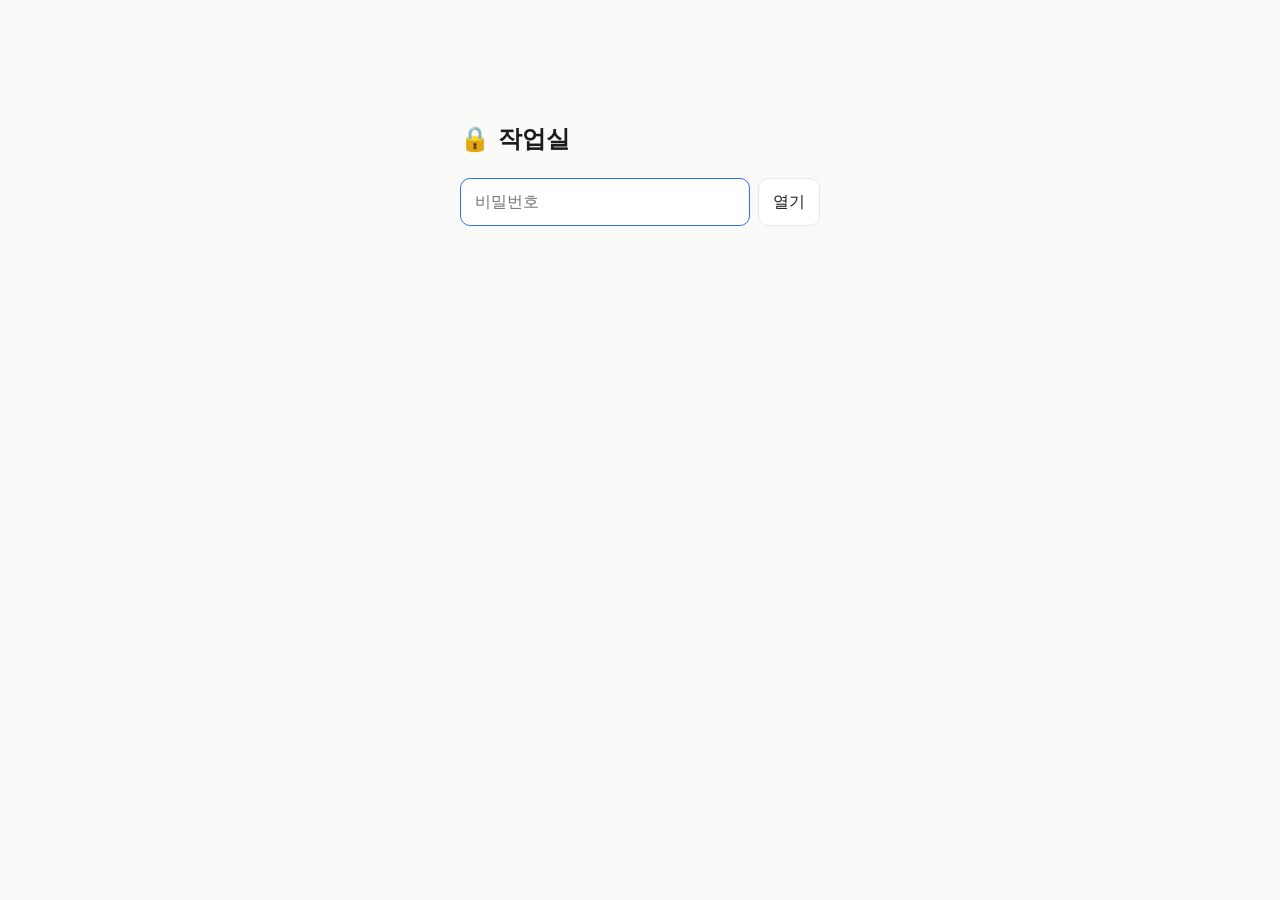
==== desk/index.html @ 9ed0ebb3 "작업실(비밀번호로 여는 개인 링크 페이지)과 푸터의 작은 입구 추가 - desk/index.html: 링크 목록을 AES-256-GCM으로 암호화해 둔 페이지(noindex)   " ====
<!doctype html>
<html lang="ko">
<head>
<meta charset="utf-8">
<meta name="viewport" content="width=device-width, initial-scale=1">
<meta name="robots" content="noindex, nofollow">
<title>작업실</title>
<link rel="icon" href="../favicon.svg" type="image/svg+xml">
<link rel="stylesheet" href="https://maker-ssam.github.io/korean-ofl-fonts/fonts/pretendard/pretendard.css">
<link rel="stylesheet" href="../style.css">
<style>
  .lock { max-width: 360px; margin: 0 auto; padding: 120px 0 64px; }
  .lock h1 { margin: 0 0 20px; font-size: 24px; font-weight: 700; }
  .lock form { display: flex; gap: 8px; }
  .lock input, .lock button {
    font: inherit; font-size: 16px; padding: 10px 14px;
    border: 1px solid var(--line); border-radius: 10px; background: var(--surface); color: var(--text);
  }
  .lock input { flex: 1; min-width: 0; }
  .lock button { cursor: pointer; }
  .lock button:hover, .lock input:focus { border-color: var(--accent); outline: none; }
  .lock .msg { min-height: 1.6em; margin: 10px 0 0; color: var(--muted); font-size: 14px; }
  .desk h1 { margin: 0; padding: 72px 0 8px; font-size: 32px; font-weight: 800; }
  .links { display: grid; gap: 10px; grid-template-columns: repeat(auto-fill, minmax(260px, 1fr)); }
  .links a {
    display: block; padding: 14px 16px; text-decoration: none;
    background: var(--surface); border: 1px solid var(--line); border-radius: var(--radius);
  }
  .links a:hover, .links a:focus-visible { border-color: var(--accent); }
  .links b { display: block; font-weight: 700; }
  .links span { display: block; margin-top: 2px; color: var(--muted); font-size: 14px; }
</style>
</head>
<body>
<div class="wrap">
  <div class="lock" id="lock">
    <h1>🔒 작업실</h1>
    <form id="f">
      <input type="password" id="pw" placeholder="비밀번호" autocomplete="current-password" autofocus>
      <button>열기</button>
    </form>
    <p class="msg" id="msg"></p>
  </div>
  <div class="desk" id="desk" hidden></div>
</div>

<script>
// 링크 목록은 아래에 암호화되어 있다. 원본과 만드는 법은 OneDrive Claude-code/desk/ (공개 저장소 밖)
const BOX = {"iter":600000,"salt":"27OG2Hh09kHaTpF2Iz6tmQ==","iv":"L48o/+jxcD1jJ3VY","ct":"msnY4qgDZH9sbn7Al+f5xOzbXQzN7waAhzKqEv/V2LVVbulz5zRFQxxw6t7kmi4ddJxsNQ6nkGicgsZ4ZWv9JMq7kEKpsTfEKSUo9Sa2rWBx/SW2gRkKXGWaapMMXHfkVMM/cpk2kF06ZP0C9vW86gb4r9JS/7OX4XH7/Br5oWyAWi5jmOqmWBCyH5XzHWE8tWztkBHWwtz3A+qBj4gBgjH/bfURie5566QsDQqqOgoXexLxmBDggdoZM2cFXmLpuVU/Pd4nrfg9BuHpfkv/M9Aokbs+qiHIlz/K6PoTnCN20ExPhGLIdDbCJAOSbUqStCk6uhZzS2IvWoff/aReuBQFLZHj2Nk/[base64]/3OXxN9HAZ02BwhuM2vVSZKnMpiNHZHCV5G34v4K9uS6I5dB8pzE98pPdFF0AWPbfy2Zh8fL5TARccoU5M5anFugmmtC4FrvJjxs4pzlvyBgThhGhfY9i0eNbK6OapFMz0hm7hEp+/7okj9cVj8Yoe77LUKsApMgDrNSYB+fFU5CiZ46zkL5VobRvFkagIBu7QZFHw0vET2zTxq9j2k1FlX6pzXX7YzHFk45ohSqtirHOD+CVF8ksvnN3fcOlLQeOlmQOtKXY/SxKWn8XD6fzT8hE6LU5s24BerijLQ8SWiJEHDG79wNEJ1C2UsmsXS1Nyo0l+sZb5tC8jRWu3vwNbabm8OjXwEiRyM7F0ImkY4qK46N1BJjUilf/VxjMnDZIZkojLDuEKOVhp1zbqpXXnoWmNcOVkZSwny7xNn91A=="};
const b64 = s => Uint8Array.from(atob(s), c => c.charCodeAt(0));
const el = (tag, cls, text) => { const e = document.createElement(tag); if (cls) e.className = cls; if (text) e.textContent = text; return e; };

async function open(pw) {
  const base = await crypto.subtle.importKey('raw', new TextEncoder().encode(pw.normalize('NFC')), 'PBKDF2', false, ['deriveKey']);
  const key = await crypto.subtle.deriveKey({ name: 'PBKDF2', salt: b64(BOX.salt), iterations: BOX.iter, hash: 'SHA-256' },
    base, { name: 'AES-GCM', length: 256 }, false, ['decrypt']);
  const plain = await crypto.subtle.decrypt({ name: 'AES-GCM', iv: b64(BOX.iv) }, key, b64(BOX.ct));
  return JSON.parse(new TextDecoder().decode(plain));
}

function show(d) {
  const desk = document.getElementById('desk');
  desk.append(el('h1', '', d.title || '작업실'));
  (d.groups || []).forEach(g => {
    const s = el('section'); s.append(el('h2', '', g.title));
    const box = el('div', 'links');
    (g.links || []).forEach(l => {
      const a = el('a'); a.href = l.url; a.target = '_blank'; a.rel = 'noopener noreferrer';
      a.append(el('b', '', l.label));
      if (l.note) a.append(el('span', '', l.note));
      box.append(a);
    });
    s.append(box); desk.append(s);
  });
  document.getElementById('lock').hidden = true;
  desk.hidden = false;
}

document.getElementById('f').addEventListener('submit', async e => {
  e.preventDefault();
  const msg = document.getElementById('msg');
  msg.textContent = '여는 중…';
  try { show(await open(document.getElementById('pw').value)); }
  catch { msg.textContent = '비밀번호가 맞지 않아요.'; }
});
</script>
</body>
</html>
---- style.css ----
/* 기본 디자인. 나중에 나만의 디자인으로 바꿀 때는 :root 값부터 고친다. */
:root {
  --bg: #fafaf9;
  --surface: #ffffff;
  --text: #1c1c1e;
  --muted: #6b6b70;
  --line: #e6e6e3;
  --accent: #2f6fed;
  --tag-bg: #f0f0ee;
  --thumb-bg: #ecebe8;

  --font: '프리텐다드', system-ui, -apple-system, 'Apple SD Gothic Neo', 'Malgun Gothic', sans-serif;
  --radius: 14px;
  --gap: 20px;
  --max: 1080px;
}

@media (prefers-color-scheme: dark) {
  :root {
    --bg: #141416;
    --surface: #1d1d20;
    --text: #ececee;
    --muted: #9a9aa0;
    --line: #2c2c30;
    --accent: #7aa2ff;
    --tag-bg: #26262a;
    --thumb-bg: #26262a;
  }
}

* { box-sizing: border-box; }
html { -webkit-text-size-adjust: 100%; }
body {
  margin: 0;
  background: var(--bg);
  color: var(--text);
  font-family: var(--font);
  line-height: 1.6;
  word-break: keep-all;
}
a { color: inherit; }

.wrap { max-width: var(--max); margin: 0 auto; padding: 0 16px; }

/* 자기소개 */
.profile { padding: 72px 0 48px; }
.profile h1 { margin: 0; font-size: clamp(32px, 6vw, 48px); font-weight: 800; letter-spacing: -0.02em; }
.profile .role { margin: 6px 0 0; color: var(--muted); font-size: 17px; }
.profile .intro { margin: 20px 0 0; max-width: 36em; font-size: 18px; white-space: pre-line; }
.profile .links { display: flex; flex-wrap: wrap; gap: 10px 12px; margin: 20px 0 0; padding: 0; list-style: none; }
.profile .links a {
  display: inline-block; padding: 6px 14px;
  border: 1px solid var(--line); border-radius: 999px;
  text-decoration: none; font-size: 15px;
}
.profile .links a:hover { border-color: var(--accent); color: var(--accent); }

/* 묶음 */
section { padding: 32px 0; }
section h2 { margin: 0 0 20px; font-size: 22px; font-weight: 700; }
section h2 small { margin-left: 8px; color: var(--muted); font-size: 15px; font-weight: 400; }

.grid { display: grid; gap: var(--gap); grid-template-columns: repeat(auto-fill, minmax(300px, 1fr)); }
.grid.small { grid-template-columns: repeat(auto-fill, minmax(220px, 1fr)); }

/* 카드 */
.card {
  display: flex; flex-direction: column;
  background: var(--surface);
  border: 1px solid var(--line);
  border-radius: var(--radius);
  overflow: hidden;
  text-decoration: none;
  transition: transform .15s, border-color .15s;
}
a.card:hover { transform: translateY(-2px); border-color: var(--accent); }
/* 링크 없는 카드(진행 중): 누를 수 없다는 티를 낸다 */
div.card { background: transparent; border-style: dashed; }

.thumb { aspect-ratio: 16 / 9; background: var(--thumb-bg); overflow: hidden; }
.thumb img { width: 100%; height: 100%; object-fit: cover; display: block; }
.thumb.blank { display: grid; place-items: center; padding: 16px; text-align: center; color: var(--muted); font-weight: 700; font-size: 18px; }
.thumb.blank span { padding: 4px 14px; border: 1px dashed var(--muted); border-radius: 999px; font-size: 14px; font-weight: 400; }

.notice { margin: 0; color: var(--muted); }

.body { padding: 16px 18px 18px; }
.body h3 { margin: 0; font-size: 18px; font-weight: 700; }
.body p { margin: 6px 0 0; color: var(--muted); font-size: 15px; }
.tags { display: flex; flex-wrap: wrap; gap: 6px; margin: 12px 0 0; padding: 0; list-style: none; }
.tags li { padding: 2px 10px; background: var(--tag-bg); border-radius: 999px; font-size: 13px; color: var(--muted); }

.small .body { padding: 12px 14px 14px; }
.small .body h3 { font-size: 16px; }
.small .body p { font-size: 14px; }

footer { padding: 48px 0 64px; color: var(--muted); font-size: 14px; }
/* 작업실(비밀번호 페이지) 입구: 눈에 띄지 않게 */
.desk-door { display: inline-grid; place-items: center; width: 32px; height: 32px; margin-left: 4px; vertical-align: middle; opacity: .35; }
.desk-door:hover, .desk-door:focus-visible { opacity: 1; color: var(--accent); }
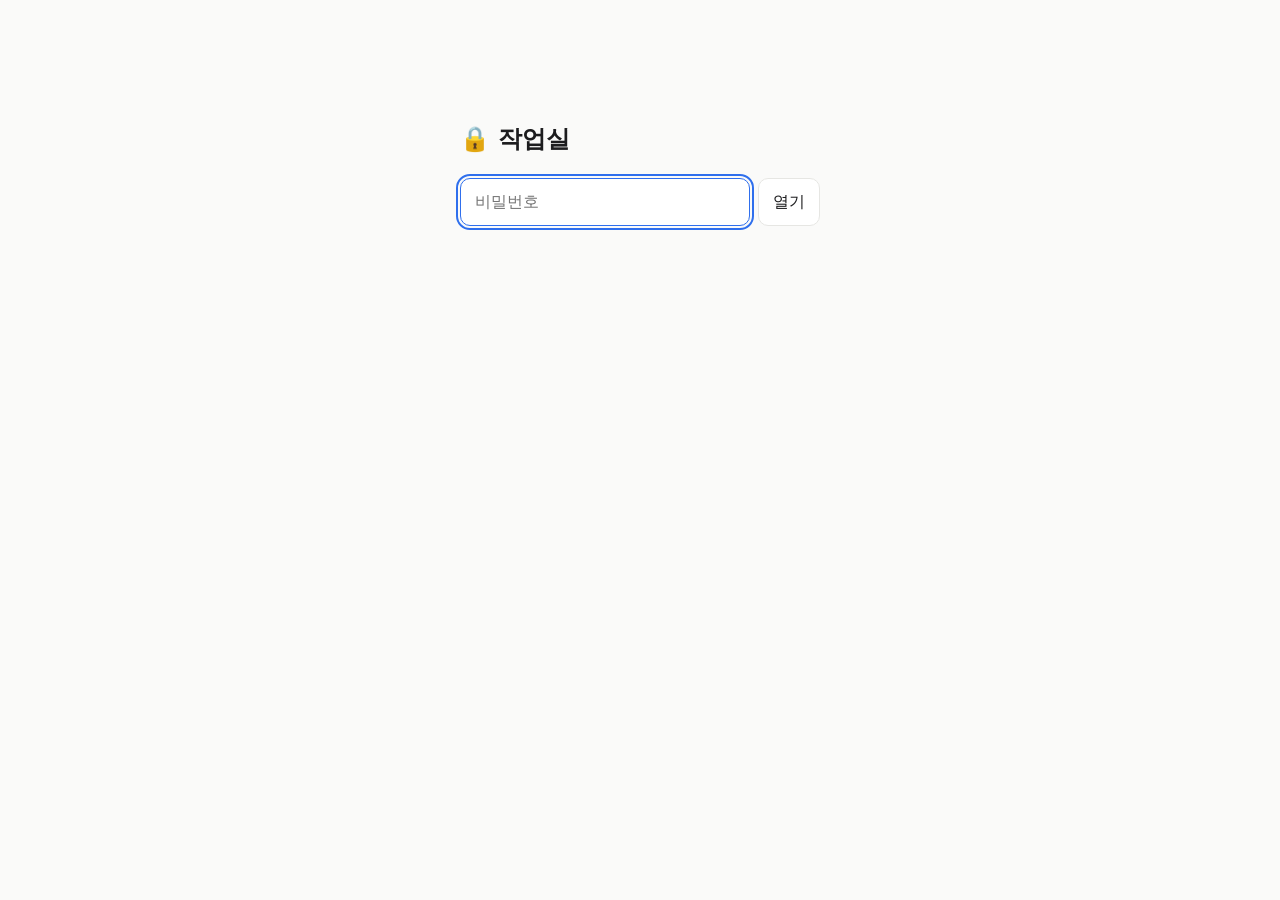
==== commit 57b95558: "작업실 잠금 화면 접근성: 비밀번호 칸 이름표·안내 문구 읽기·초점 표시 - 비밀번호 칸에 aria-label, 안내 문구에 role=status·aria-live - 키보드 초점" ====
--- a/desk/index.html
+++ b/desk/index.html
@@ -9,16 +9,18 @@
 <link rel="stylesheet" href="https://maker-ssam.github.io/korean-ofl-fonts/fonts/pretendard/pretendard.css">
 <link rel="stylesheet" href="../style.css">
 <style>
-  .lock { max-width: 360px; margin: 0 auto; padding: 120px 0 64px; }
+  .lock { max-width: 360px; margin: 0 auto; padding: 120px 0 64px; --field-line: var(--line); }
+  @media (prefers-color-scheme: dark) { .lock { --field-line: #48484e; } }
   .lock h1 { margin: 0 0 20px; font-size: 24px; font-weight: 700; }
   .lock form { display: flex; gap: 8px; }
   .lock input, .lock button {
     font: inherit; font-size: 16px; padding: 10px 14px;
-    border: 1px solid var(--line); border-radius: 10px; background: var(--surface); color: var(--text);
+    border: 1px solid var(--field-line); border-radius: 10px; background: var(--surface); color: var(--text);
   }
   .lock input { flex: 1; min-width: 0; }
   .lock button { cursor: pointer; }
-  .lock button:hover, .lock input:focus { border-color: var(--accent); outline: none; }
+  .lock button:hover, .lock input:focus { border-color: var(--accent); }
+  .lock input:focus-visible, .lock button:focus-visible { outline: 2px solid var(--accent); outline-offset: 2px; }
   .lock .msg { min-height: 1.6em; margin: 10px 0 0; color: var(--muted); font-size: 14px; }
   .desk h1 { margin: 0; padding: 72px 0 8px; font-size: 32px; font-weight: 800; }
   .links { display: grid; gap: 10px; grid-template-columns: repeat(auto-fill, minmax(260px, 1fr)); }
@@ -36,17 +38,17 @@
   <div class="lock" id="lock">
     <h1>🔒 작업실</h1>
     <form id="f">
-      <input type="password" id="pw" placeholder="비밀번호" autocomplete="current-password" autofocus>
+      <input type="password" id="pw" placeholder="비밀번호" aria-label="비밀번호" autocomplete="current-password" autofocus>
       <button>열기</button>
     </form>
-    <p class="msg" id="msg"></p>
+    <p class="msg" id="msg" role="status" aria-live="polite"></p>
   </div>
   <div class="desk" id="desk" hidden></div>
 </div>
 
 <script>
 // 링크 목록은 아래에 암호화되어 있다. 원본과 만드는 법은 OneDrive Claude-code/desk/ (공개 저장소 밖)
-const BOX = {"iter":600000,"salt":"27OG2Hh09kHaTpF2Iz6tmQ==","iv":"L48o/+jxcD1jJ3VY","ct":"msnY4qgDZH9sbn7Al+f5xOzbXQzN7waAhzKqEv/V2LVVbulz5zRFQxxw6t7kmi4ddJxsNQ6nkGicgsZ4ZWv9JMq7kEKpsTfEKSUo9Sa2rWBx/SW2gRkKXGWaapMMXHfkVMM/cpk2kF06ZP0C9vW86gb4r9JS/7OX4XH7/Br5oWyAWi5jmOqmWBCyH5XzHWE8tWztkBHWwtz3A+qBj4gBgjH/bfURie5566QsDQqqOgoXexLxmBDggdoZM2cFXmLpuVU/Pd4nrfg9BuHpfkv/M9Aokbs+qiHIlz/K6PoTnCN20ExPhGLIdDbCJAOSbUqStCk6uhZzS2IvWoff/aReuBQFLZHj2Nk/[base64]/3OXxN9HAZ02BwhuM2vVSZKnMpiNHZHCV5G34v4K9uS6I5dB8pzE98pPdFF0AWPbfy2Zh8fL5TARccoU5M5anFugmmtC4FrvJjxs4pzlvyBgThhGhfY9i0eNbK6OapFMz0hm7hEp+/7okj9cVj8Yoe77LUKsApMgDrNSYB+fFU5CiZ46zkL5VobRvFkagIBu7QZFHw0vET2zTxq9j2k1FlX6pzXX7YzHFk45ohSqtirHOD+CVF8ksvnN3fcOlLQeOlmQOtKXY/SxKWn8XD6fzT8hE6LU5s24BerijLQ8SWiJEHDG79wNEJ1C2UsmsXS1Nyo0l+sZb5tC8jRWu3vwNbabm8OjXwEiRyM7F0ImkY4qK46N1BJjUilf/VxjMnDZIZkojLDuEKOVhp1zbqpXXnoWmNcOVkZSwny7xNn91A=="};
+const BOX = {"iter":600000,"salt":"FmkTik+9yBQz2r2VrTlqzg==","iv":"gg0RNQkVh8/zr10J","ct":"QkKUJTS/NVeCKuD/NSgG+Tpq1+BRfn0bcAzX1Ddwy7Nf2Sa0USLRnu46SLpWdjfAsNsY+cGLiV30Idtr0LfPvsITCYAVNxAKMJh5yg73ylZBeyZlI7hr6aA63HjOYfhUYF7OsxNurfB7g3Ist4RuxL78cLGvZwKkHQOIi3hyUqEyZc60E7yLgf5+sp6Md4ezBvTg/[base64]/TeYzzeK8VT8tO5WHg9LiefhN814vCT2N8vO9Ba87p4G84wRcrsl2af7fN1r3fQygsS9t3/1kLuOhBvOABtxbL5C51mBraMZQXCKRR1qPIM/F63PjB88OHFjnQWFlHPCFSxZhCERCHLnU3lUPrfrYhu3qOnyXaxv6e7cmcJqdAwJu1XC+UYD42/[base64]"};
 const b64 = s => Uint8Array.from(atob(s), c => c.charCodeAt(0));
 const el = (tag, cls, text) => { const e = document.createElement(tag); if (cls) e.className = cls; if (text) e.textContent = text; return e; };
 
